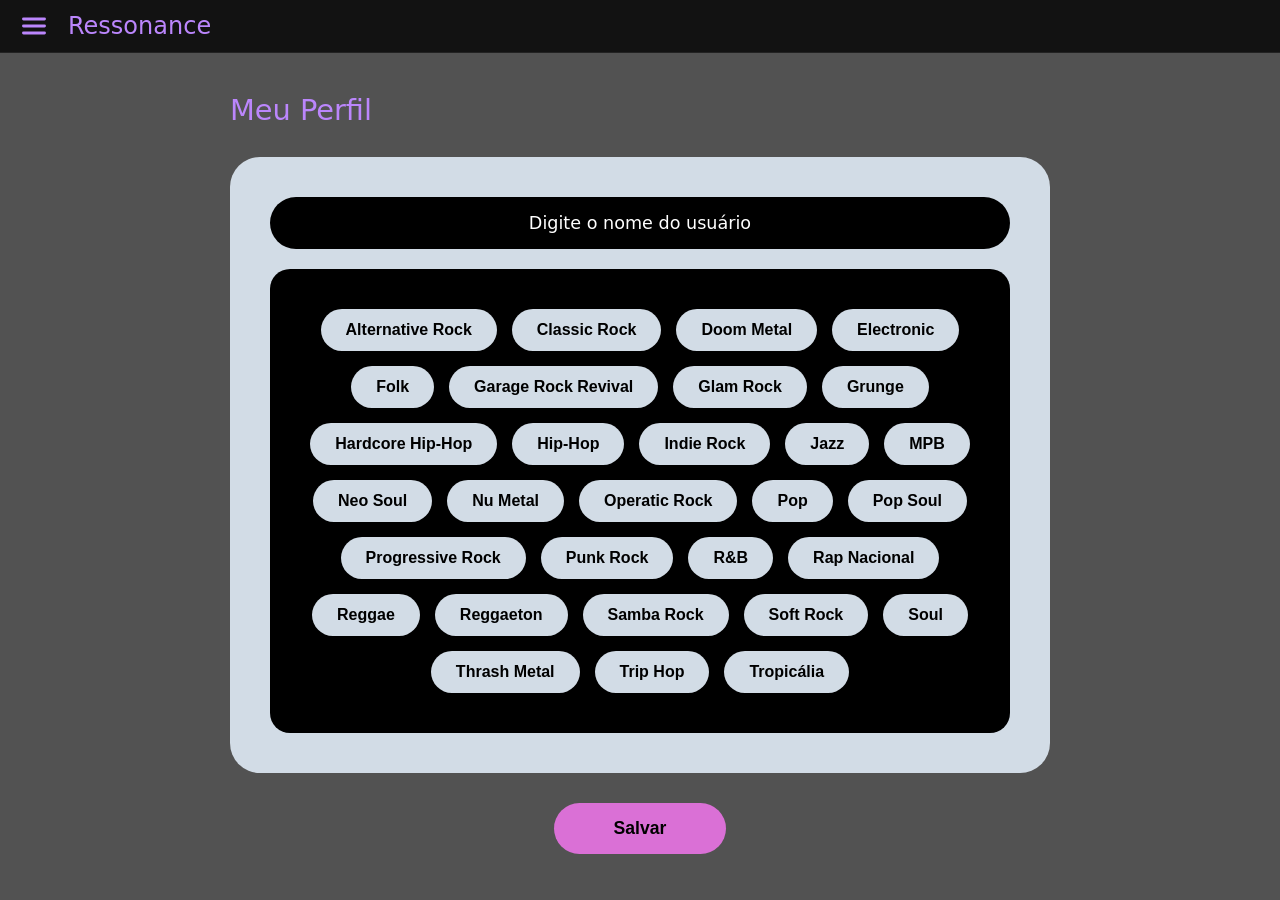
==== adicionar-resenha.html @ 9c0d60ce "provavel atualizacao final do projeto: funcionamento da pagina de perfil, de resenhas escritas e pag" ====
<!DOCTYPE html>
<html lang="pt-PT">
<head>
    <meta charset="UTF-8">
    <meta name="viewport" content="width=device-width, initial-scale=1.0">
    <title>Adicionar Resenha - Resonance</title>
    <link rel="stylesheet" href="style.css">
</head>
<body>
    <header>
        <button id="btn-menu" aria-label="Abrir menu de navegação">
            <svg width="28" height="28" viewBox="0 0 24 24" fill="none" stroke="currentColor" stroke-width="2.5" stroke-linecap="round" stroke-linejoin="round">
                <line x1="3" y1="12" x2="21" y2="12"></line>
                <line x1="3" y1="6" x2="21" y2="6"></line>
                <line x1="3" y1="18" x2="21" y2="18"></line>
            </svg>
        </button>
        <h1><a href="index.html">Ressonance</a></h1>
    </header>

    <div class="app-container">
        <!-- BARRA LATERAL -->
        <aside id="menu-lateral" class="fechado">
            <section class="perfil-usuario">
                <figure>
                    <svg width="40" height="40" viewBox="0 0 24 24" fill="currentColor">
                        <path d="M12 2C6.48 2 2 6.48 2 12s4.48 10 10 10 10-4.48 10-10S17.52 2 12 2zm0 3c1.66 0 3 1.34 3 3s-1.34 3-3 3-3-1.34-3-3 1.34-3 3-3zm0 14.2c-2.5 0-4.71-1.28-6-3.22.03-1.99 4-3.08 6-3.08 1.99 0 5.97 1.09 6 3.08-1.29 1.94-3.5 3.22-6 3.22z"/>
                    </svg>
                    <figcaption><a href="meu-perfil.html" id="nome-perfil-sidebar" style="color: inherit; text-decoration: none;">Meu Perfil</a></figcaption>
                </figure>
            </section>
            <nav aria-label="Menu principal">
                <ul>
                    <li><a href="minhas-resenhas.html">Suas Resenhas</a></li>
                    <li><a href="adicionar-resenha.html">Adicionar Resenha</a></li>
                </ul>
            </nav>
            <div class="menu-footer">
                <a href="#" id="btn-sair">Sair</a>
            </div>
        </aside>

        <main class="container-add-resenha">
            <h2 class="titulo-pagina">Adicionar Resenha</h2>
            
            <div class="caixa-formulario">
                
                <!-- 1. Campo do Álbum (com container relativo para o dropdown) -->
                <div class="grupo-input relativo">
                    <input type="text" id="input-album" class="input-escuro" placeholder="Digite o nome do álbum" autocomplete="off">
                    <div id="lista-autocomplete" class="dropdown-autocomplete"></div>
                </div>

                <!-- 2. Barra de Rolagem (Nota) -->
                <div class="grupo-input flex-row">
                    <div class="label-nota">Barra de rolagem</div>
                    <input type="range" id="range-nota" class="input-range" min="1" max="5" step="0.5" value="3">
                    <span id="display-nota" class="valor-nota">3.0</span>
                </div>

                <!-- 3. Área da Resenha -->
                <div class="grupo-input">
                    <textarea id="txt-resenha" class="input-escuro textarea-resenha" placeholder="Digite a resenha do álbum"></textarea>
                </div>
                
                <button id="btn-enviar-resenha" class="btn-enviar">ENVIAR</button>
            </div>
        </main>
    </div>

    <script src="barralat.js"></script>
    <script src="dados.js"></script>
    <script src="adicionar-resenha.js"></script>
</body>
</html>
---- style.css ----
:root {
    --bg-header: #121212;
    --bg-menu: #000000;
    --bg-principal: #525252;
    --cor-destaque: #BB86FC;
    --texto-branco: #FFFFFF;
}

* {
    margin: 0;
    padding: 0;
    box-sizing: border-box;
}

body {
    background-color: var(--bg-principal);
    color: var(--texto-branco);
    font-family: 'Inter', system-ui, sans-serif;
    height: 100vh;
    display: flex;
    flex-direction: column;
}

header {
    background-color: var(--bg-header);
    display: flex;
    align-items: center;
    padding: 12px 20px;
    gap: 20px;
    border-bottom: 1px solid #222;
}

#btn-menu {
    background: none;
    border: none;
    color: var(--cor-destaque);
    cursor: pointer;
    display: flex;
    align-items: center;
    justify-content: center;
}

#btn-menu:focus-visible {
    outline: 2px solid var(--cor-destaque);
}

header h1 {
    color: var(--cor-destaque);
    font-size: 1.5rem;
    font-weight: 500;
}

.app-container {
    display: flex;
    flex: 1;
    position: relative;
    overflow: hidden;
}

/* Estilo do Menu Lateral (Atualizado para empurrar a tela) */
aside {
    background-color: var(--bg-menu);
    width: 280px;
    height: 100%;
    position: relative; /* Removemos o absolute */
    margin-left: -280px; /* Esconde a barra para a esquerda */
    transition: margin-left 0.3s ease-in-out;
    display: flex;
    flex-direction: column;
    justify-content: space-between;
    padding: 30px 20px;
    border-right: 1px solid #1a1a1a;
    flex-shrink: 0; /* Evita que o menu amasse em telas menores */
}

/* JavaScript para abrir o menu */
aside.aberto {
    margin-left: 0; /* Ao voltar para a margem 0, ele empurra o 'main' */
}

.perfil-usuario figure {
    display: flex;
    align-items: center;
    gap: 15px;
    color: var(--cor-destaque);
    font-size: 1.2rem;
}

nav ul {
    list-style: none;
    display: flex;
    flex-direction: column;
    gap: 25px;
    margin-top: 40px;
}

nav a, .menu-footer a {
    color: var(--cor-destaque);
    text-decoration: none;
    font-size: 1.2rem;
    transition: opacity 0.2s;
}

nav a:hover, .menu-footer a:hover {
    opacity: 0.8;
}

.menu-footer {
    padding-bottom: 20px;
}

main {
    flex: 1;
    padding: 40px;
    background-color: var(--bg-principal);
    overflow-y: auto;
    width: 100%; /* Garante que o main ocupa todo o espaço deixado pelo menu */
}

/* 2. O cartão de cada álbum */
.cartao-album {
    display: flex;
    flex-direction: column;
    width: 100%;
    /* Se tiver um 'display: inline-block' antigo aqui no seu código, apague-o! */
}

.capa-placeholder {
    width: 140px;
    height: 180px;
    background-color: #D2DCE6;
    border-radius: 16px;
    display: flex;
    align-items: center;
    text-align: center;
    padding: 15px;
    color: #333;
    font-size: 0.9rem;
    font-weight: 500;
}

.cartao-album h3 {
    color: var(--texto-branco);
    font-size: 1rem;
    font-weight: 500;
    margin-top: 12px;
}

.estrelas {
    color: #FFB800; /* Amarelo da estrela */
    font-size: 1.1rem;
    font-weight: 600; /* Deixa o número em negrito */
    display: flex;
    align-items: center;
    gap: 6px; /* Espaçamento entre a estrela e o número */
    margin-top: 8px;
}

/* Estilo para a nova linha de Ano e Género */
.ano-genero {
    font-size: 0.85rem;
    color: #A0A0A0; /* Cinza mais claro para informações secundárias */
    margin-top: 4px;
}

/* =========================================
   PÁGINA DO ÁLBUM (ESTILO IMDB)
========================================= */
.layout-album {
    background-color: #000000; /* Fundo mais escuro como o IMDb */
    overflow-y: auto;
}

.conteudo-album {
    max-width: 1200px;
    margin: 0 auto;
    padding: 30px;
    width: 100%;
}

#btn-voltar {
    background: none;
    border: none;
    color: var(--cor-destaque);
    cursor: pointer;
}

/* Cabeçalho do Álbum */
.cabecalho-imdb {
    display: flex;
    justify-content: space-between;
    align-items: flex-end;
    margin-bottom: 20px;
}

.titulo-gigante {
    font-size: 3rem;
    font-weight: 400;
    margin-bottom: 5px;
}

.subtitulo-imdb {
    color: #A0A0A0;
    font-size: 1.1rem;
}

/* Caixa de Avaliação */
.avaliacao-imdb {
    display: flex;
    align-items: center;
}

.nota-destaque {
    display: flex;
    align-items: center;
    gap: 10px;
}

.estrela-grande {
    color: #FFB800;
    font-size: 2.5rem;
}

.numeros-nota strong {
    font-size: 1.5rem;
    color: var(--texto-branco);
}

.nota-maxima {
    color: #A0A0A0;
    font-size: 1rem;
}

.total-avaliacoes {
    color: #A0A0A0;
    font-size: 0.8rem;
    margin-top: -3px;
}

/* Estrutura Central (Capa + Info) */
.conteudo-principal-imdb {
    display: flex;
    gap: 30px;
    margin-bottom: 50px;
}

/* Padroniza as capas na página de detalhes do álbum */
.capa-grande-img {
    width: 280px;
    height: 280px; /* Trava a altura para ficar igual à largura */
    aspect-ratio: 1 / 1; /* Força o formato perfeitamente quadrado */
    object-fit: cover; /* Evita que a imagem fique esticada ou achatada */
    border-radius: 4px;
    flex-shrink: 0;
    box-shadow: 0 8px 16px rgba(0, 0, 0, 0.5);
}

/* Transforma o H1 do cabeçalho num link discreto */
header h1 a {
    color: var(--cor-destaque);
    text-decoration: none; /* Remove o sublinhado padrão dos links */
    cursor: pointer;
}

.informacoes-laterais {
    flex: 1;
}

.tags-genero {
    margin-bottom: 20px;
}

.tag {
    border: 1px solid rgba(255, 255, 255, 0.3);
    border-radius: 20px;
    padding: 6px 16px;
    font-size: 0.9rem;
    color: #E0E0E0;
    display: inline-block;
}

.sinopse {
    font-size: 1.1rem;
    line-height: 1.6;
    margin-bottom: 30px;
    color: #E0E0E0;
}

.creditos-linha {
    border-top: 1px solid rgba(255, 255, 255, 0.1);
    padding: 15px 0;
    font-size: 1.1rem;
}

.creditos-linha span {
    color: var(--cor-destaque);
    margin-left: 10px;
}

/* Secção de Resenhas */
.cabecalho-resenhas {
    display: flex;
    justify-content: space-between;
    align-items: center;
    margin-bottom: 20px;
}

.cabecalho-resenhas h2 {
    font-size: 1.5rem;
    position: relative;
    padding-left: 15px;
}

.cabecalho-resenhas h2::before {
    content: '';
    position: absolute;
    left: 0;
    top: 50%;
    transform: translateY(-50%);
    width: 5px;
    height: 25px;
    background-color: var(--cor-destaque);
    border-radius: 2px;
}

.btn-avaliar {
    background-color: var(--bg-principal);
    color: var(--cor-destaque);
    border: none;
    padding: 8px 16px;
    border-radius: 4px;
    font-weight: 600;
    cursor: pointer;
    transition: background 0.2s;
}

.btn-avaliar:hover {
    background-color: #333;
}

/* Cartões de Resenha */
#lista-resenhas {
    display: flex;
    flex-direction: column;
    gap: 15px;
}

.cartao-resenha {
    background-color: var(--bg-principal);
    padding: 20px;
    border-radius: 8px;
}

.resenha-topo {
    display: flex;
    align-items: center;
    gap: 15px;
    margin-bottom: 10px;
}

.resenha-estrelas {
    color: #FFB800;
    font-weight: bold;
    background-color: rgba(255, 184, 0, 0.1);
    padding: 4px 8px;
    border-radius: 4px;
}

.resenha-autor {
    color: #A0A0A0;
    font-size: 0.9rem;
}

/* =========================================
   LISTA DE MÚSICAS (TRACKLIST)
========================================= */
.container-faixas {
    margin-bottom: 30px;
    background-color: rgba(255, 255, 255, 0.03);
    border-radius: 8px;
    padding: 20px;
    border: 1px solid rgba(255, 255, 255, 0.05);
}

.container-faixas h3 {
    font-size: 1.2rem;
    margin-bottom: 15px;
    color: var(--texto-branco);
}

.lista-musicas {
    list-style: none;
    display: flex;
    flex-direction: column;
    gap: 5px;
    max-height: 220px; /* Limita a altura para criar barra de rolagem */
    overflow-y: auto;
    padding-right: 10px;
}

/* Estiliza a barra de rolagem da lista de músicas (Apenas para navegadores Webkit) */
.lista-musicas::-webkit-scrollbar {
    width: 6px;
}
.lista-musicas::-webkit-scrollbar-track {
    background: rgba(255, 255, 255, 0.05);
    border-radius: 4px;
}
.lista-musicas::-webkit-scrollbar-thumb {
    background: rgba(255, 255, 255, 0.2);
    border-radius: 4px;
}

.lista-musicas li {
    font-size: 1rem;
    color: #E0E0E0;
    padding: 8px 12px;
    border-radius: 4px;
    display: flex;
    align-items: center;
    transition: background-color 0.2s;
}

.lista-musicas li:hover {
    background-color: rgba(255, 255, 255, 0.08);
}

.numero-faixa {
    color: #A0A0A0;
    font-size: 0.9rem;
    min-width: 30px;
    display: inline-block;
}

/* 1. Grade principal dos álbuns */
.grade-albuns {
    display: grid;
    grid-template-columns: repeat(3, 1fr);
    gap: 40px;
    max-width: 1100px;
    margin: 0 auto; /* Isso centraliza os álbuns e remove o espaço vazio à direita */
}

/* 3. A imagem da capa corrigida */
.imagem-capa {
    width: 100%; /* Preenche toda a coluna do grid */
    aspect-ratio: 1 / 1; /* Força a imagem a ter a mesma altura e largura (quadrado) */
    object-fit: cover; /* Preenche o quadrado cortando o excesso, ELIMINANDO A DISTORÇÃO */
    border-radius: 8px;
    box-shadow: 0 4px 12px rgba(0, 0, 0, 0.4);
    margin-bottom: 12px; /* Dá um respiro entre a imagem e o título do álbum */
}
/* =========================================
   PÁGINA "SUAS RESENHAS"
========================================= */
.container-minhas-resenhas {
    padding: 40px;
    max-width: 1000px; /* Limita a largura para o cartão não ficar muito esticado */
    margin: 0 auto;    /* Centraliza na tela */
    width: 100%;
}

.titulo-pagina {
    color: var(--cor-destaque);
    font-size: 1.8rem;
    margin-bottom: 30px;
    font-weight: 500;
}

#lista-minhas-resenhas {
    display: flex;
    flex-direction: column;
    gap: 20px;
}

.cartao-minha-resenha {
    background-color: #D2DCE6; /* A cor da caixa cinza claro */
    border-radius: 16px;
    display: flex;
    align-items: stretch;
    padding: 15px;
    gap: 20px;
    color: #121212; /* Texto escuro para contrastar com o fundo claro */
}

/* Container da esquerda (Capa, Título e Nota) */
.info-album-resenha {
    display: flex;
    align-items: center;
    gap: 15px;
    min-width: 280px; 
}

.capa-resenha-horizontal {
    width: 90px;
    height: 90px;
    object-fit: cover;
    border-radius: 8px;
    box-shadow: 0 2px 5px rgba(0,0,0,0.3);
}

.textos-album-resenha h3 {
    font-size: 1.2rem;
    margin-bottom: 5px;
    color: #121212;
    font-weight: 600;
}

.nota-resenha {
    display: flex;
    align-items: center;
    gap: 5px;
    font-size: 1.1rem;
    font-weight: bold;
    color: #525252;
}

.nota-resenha .estrela-icone {
    color: #FFB800;
    font-size: 1.8rem;
}

/* Container da direita (Texto da resenha) */
.texto-resenha-usuario {
    flex: 1; /* Faz o texto preencher todo o resto do espaço disponível */
    display: flex;
    align-items: center;
    padding-left: 20px;
    border-left: 2px solid rgba(0, 0, 0, 0.1); /* Cria uma linha divisória elegante entre a info e o texto */
    font-size: 1.15rem;
    line-height: 1.5;
    font-weight: 500;
    color: #121212;
}

/* Responsividade (Para não quebrar em telemóveis) */
@media (max-width: 768px) {
    .cartao-minha-resenha {
        flex-direction: column;
    }
    .texto-resenha-usuario {
        border-left: none;
        border-top: 2px solid rgba(0, 0, 0, 0.1);
        padding-left: 0;
        padding-top: 15px;
    }
}

/* =========================================
   PÁGINA "ADICIONAR RESENHA"
========================================= */
.container-add-resenha {
    padding: 40px;
    max-width: 900px;
    margin: 0 auto;
    width: 100%;
}

.caixa-formulario {
    background-color: #D2DCE6; /* Fundo cinza claro igual do modelo */
    padding: 30px;
    border-radius: 20px;
    display: flex;
    flex-direction: column;
    gap: 20px;
}

.grupo-input {
    width: 100%;
}

.relativo {
    position: relative;
}

.input-escuro {
    width: 100%;
    background-color: #000000;
    color: #FFFFFF;
    border: none;
    padding: 16px 20px;
    border-radius: 40px;
    font-size: 1.1rem;
    font-family: inherit;
    text-align: center;
}

.input-escuro::placeholder {
    color: #FFFFFF;
}

.textarea-resenha {
    border-radius: 20px;
    min-height: 180px;
    resize: none; /* Impede que o usuário deforme a caixa */
    text-align: center;
    padding-top: 75px; /* Centraliza o texto verticalmente como no modelo */
}

/* Barra de Rolagem (Range) */
.flex-row {
    background-color: #000000;
    border-radius: 40px;
    display: flex;
    align-items: center;
    padding: 12px 25px;
    gap: 15px;
}

.label-nota {
    color: #FFFFFF;
    flex: 1;
    text-align: center;
    font-size: 1.1rem;
}

.input-range {
    flex: 1;
    cursor: pointer;
}

.valor-nota {
    color: #FFFFFF;
    font-size: 1.2rem;
    font-weight: bold;
    min-width: 35px;
}

/* Dropdown Autocomplete */
.dropdown-autocomplete {
    position: absolute;
    top: calc(100% + 5px);
    left: 0;
    width: 100%;
    background-color: #222222;
    border-radius: 16px;
    max-height: 200px;
    overflow-y: auto;
    z-index: 50;
    box-shadow: 0 5px 15px rgba(0,0,0,0.5);
}

.item-autocomplete {
    padding: 12px 20px;
    color: #FFFFFF;
    cursor: pointer;
    border-bottom: 1px solid #333;
    transition: background 0.2s;
}

.item-autocomplete:hover {
    background-color: var(--cor-destaque);
    color: #000;
}

/* Botão Enviar */
.btn-enviar {
    background-color: var(--cor-destaque);
    color: #000;
    border: none;
    padding: 15px;
    border-radius: 40px;
    font-weight: bold;
    font-size: 1.1rem;
    cursor: pointer;
    transition: transform 0.2s;
    width: 200px;
    margin: 0 auto;
}

.btn-enviar:hover {
    transform: scale(1.05);
}

/* =========================================
   CORREÇÃO DO ESPAÇO BRANCO E SCROLLBAR
========================================= */
body, html {
    overflow-x: hidden; /* Impede que o conteúdo vaze para a lateral criando o espaço branco */
}

/* Estiliza a barra de rolagem para combinar com o site e remover a barra branca */
::-webkit-scrollbar {
    width: 10px;
}
::-webkit-scrollbar-track {
    background: var(--bg-principal);
}
::-webkit-scrollbar-thumb {
    background: #222;
    border-radius: 5px;
}
::-webkit-scrollbar-thumb:hover {
    background: var(--cor-destaque);
}

/* =========================================
   PÁGINA "MEU PERFIL"
========================================= */
.container-perfil {
    padding: 40px;
    max-width: 900px;
    margin: 0 auto;
    width: 100%;
    display: flex;
    flex-direction: column;
}

.caixa-formulario-perfil {
    background-color: #D2DCE6;
    padding: 40px;
    border-radius: 30px;
    display: flex;
    flex-direction: column;
    gap: 20px;
}

.caixa-preta-generos {
    background-color: #000000;
    border-radius: 20px;
    padding: 40px 20px;
    min-height: 200px;
}

.grid-generos {
    display: flex;
    flex-wrap: wrap;
    gap: 15px;
    justify-content: center;
}

.btn-genero {
    background-color: #D2DCE6;
    color: #000000;
    border: none;
    padding: 12px 25px;
    border-radius: 30px; /* Formato de pílula igual à imagem */
    font-weight: bold;
    font-size: 1rem;
    cursor: pointer;
    transition: background-color 0.2s, transform 0.1s;
}

.btn-genero:hover {
    transform: scale(1.05);
}

.btn-genero.selecionado {
    background-color: var(--cor-destaque); /* Fica roxo quando clicado */
    color: #FFFFFF;
}

.btn-salvar-rosa {
    background-color: #DA70D6; /* Tom de rosa/roxo baseado na referência */
    color: #000;
    border: none;
    padding: 15px 60px;
    border-radius: 40px;
    font-weight: bold;
    font-size: 1.1rem;
    cursor: pointer;
    margin: 30px auto 0; /* Centraliza o botão embaixo da caixa */
    display: block;
    transition: transform 0.2s;
}

.btn-salvar-rosa:hover {
    transform: scale(1.05);
}
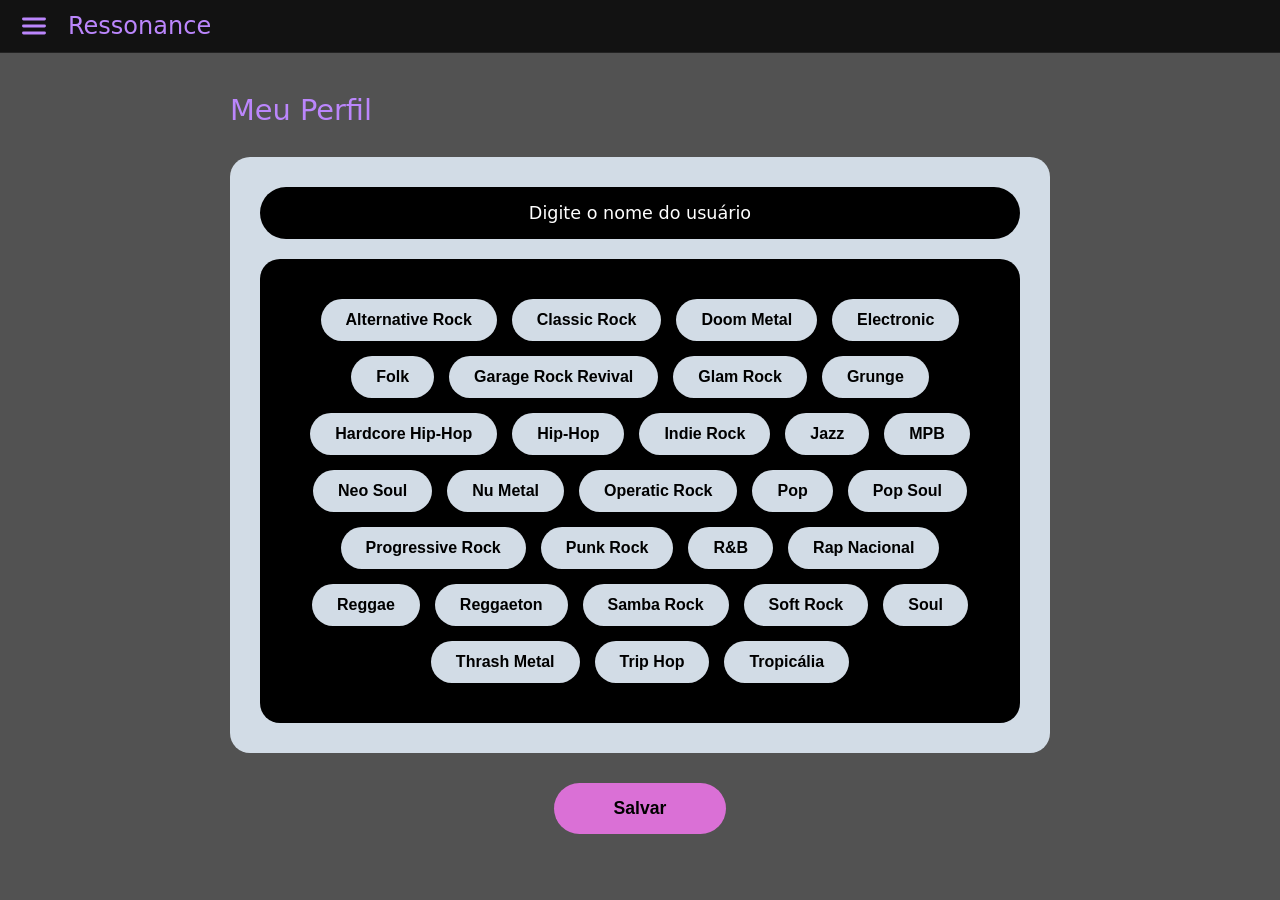
==== commit c6620665: "ultimas mudancas no codigo so dite Ressonance" ====
--- a/adicionar-resenha.html
+++ b/adicionar-resenha.html
@@ -3,7 +3,7 @@
 <head>
     <meta charset="UTF-8">
     <meta name="viewport" content="width=device-width, initial-scale=1.0">
-    <title>Adicionar Resenha - Resonance</title>
+    <title>Adicionar Resenha - Ressonance</title>
     <link rel="stylesheet" href="style.css">
 </head>
 <body>
@@ -45,20 +45,19 @@
             
             <div class="caixa-formulario">
                 
-                <!-- 1. Campo do Álbum (com container relativo para o dropdown) -->
+                <!-- NOME DO ÁLBUM -->
                 <div class="grupo-input relativo">
                     <input type="text" id="input-album" class="input-escuro" placeholder="Digite o nome do álbum" autocomplete="off">
                     <div id="lista-autocomplete" class="dropdown-autocomplete"></div>
                 </div>
 
-                <!-- 2. Barra de Rolagem (Nota) -->
+                <!-- nOTA -->
                 <div class="grupo-input flex-row">
-                    <div class="label-nota">Barra de rolagem</div>
                     <input type="range" id="range-nota" class="input-range" min="1" max="5" step="0.5" value="3">
                     <span id="display-nota" class="valor-nota">3.0</span>
                 </div>
 
-                <!-- 3. Área da Resenha -->
+                <!-- RESENHA -->
                 <div class="grupo-input">
                     <textarea id="txt-resenha" class="input-escuro textarea-resenha" placeholder="Digite a resenha do álbum"></textarea>
                 </div>
--- a/style.css
+++ b/style.css
@@ -12,13 +12,14 @@
     box-sizing: border-box;
 }
 
-body {
+body, html {
     background-color: var(--bg-principal);
     color: var(--texto-branco);
     font-family: 'Inter', system-ui, sans-serif;
     height: 100vh;
     display: flex;
     flex-direction: column;
+    overflow-x: hidden;
 }
 
 header {
@@ -50,6 +51,12 @@
     font-weight: 500;
 }
 
+header h1 a {
+    color: var(--cor-destaque);
+    text-decoration: none;
+    cursor: pointer;
+}
+
 .app-container {
     display: flex;
     flex: 1;
@@ -57,25 +64,24 @@
     overflow: hidden;
 }
 
-/* Estilo do Menu Lateral (Atualizado para empurrar a tela) */
+/* Estilo do Menu Lateral */
 aside {
     background-color: var(--bg-menu);
     width: 280px;
     height: 100%;
-    position: relative; /* Removemos o absolute */
-    margin-left: -280px; /* Esconde a barra para a esquerda */
+    position: relative;
+    margin-left: -280px;
     transition: margin-left 0.3s ease-in-out;
     display: flex;
     flex-direction: column;
     justify-content: space-between;
     padding: 30px 20px;
     border-right: 1px solid #1a1a1a;
-    flex-shrink: 0; /* Evita que o menu amasse em telas menores */
-}
-
-/* JavaScript para abrir o menu */
+    flex-shrink: 0;
+}
+
 aside.aberto {
-    margin-left: 0; /* Ao voltar para a margem 0, ele empurra o 'main' */
+    margin-left: 0;
 }
 
 .perfil-usuario figure {
@@ -114,60 +120,59 @@
     padding: 40px;
     background-color: var(--bg-principal);
     overflow-y: auto;
-    width: 100%; /* Garante que o main ocupa todo o espaço deixado pelo menu */
-}
-
-/* 2. O cartão de cada álbum */
+    width: 100%;
+}
+
+/* Grade de álbuns na página principal */
+.grade-albuns {
+    display: grid;
+    grid-template-columns: repeat(3, 1fr);
+    gap: 40px;
+    max-width: 1100px;
+    margin: 0 auto;
+}
+
 .cartao-album {
     display: flex;
     flex-direction: column;
     width: 100%;
-    /* Se tiver um 'display: inline-block' antigo aqui no seu código, apague-o! */
-}
-
-.capa-placeholder {
-    width: 140px;
-    height: 180px;
-    background-color: #D2DCE6;
-    border-radius: 16px;
-    display: flex;
-    align-items: center;
-    text-align: center;
-    padding: 15px;
-    color: #333;
-    font-size: 0.9rem;
-    font-weight: 500;
+}
+
+.imagem-capa {
+    width: 100%;
+    aspect-ratio: 1 / 1;
+    object-fit: cover;
+    border-radius: 8px;
+    box-shadow: 0 4px 12px rgba(0, 0, 0, 0.4);
+    margin-bottom: 12px;
 }
 
 .cartao-album h3 {
     color: var(--texto-branco);
     font-size: 1rem;
     font-weight: 500;
-    margin-top: 12px;
+    margin-top: 4px;
 }
 
 .estrelas {
-    color: #FFB800; /* Amarelo da estrela */
-    font-size: 1.1rem;
-    font-weight: 600; /* Deixa o número em negrito */
-    display: flex;
-    align-items: center;
-    gap: 6px; /* Espaçamento entre a estrela e o número */
+    color: #FFB800;
+    font-size: 1.1rem;
+    font-weight: 600;
+    display: flex;
+    align-items: center;
+    gap: 6px;
     margin-top: 8px;
 }
 
-/* Estilo para a nova linha de Ano e Género */
 .ano-genero {
     font-size: 0.85rem;
-    color: #A0A0A0; /* Cinza mais claro para informações secundárias */
+    color: #A0A0A0;
     margin-top: 4px;
 }
 
-/* =========================================
-   PÁGINA DO ÁLBUM (ESTILO IMDB)
-========================================= */
+/* PAGINA DE DETALHES DO ALBUM */
 .layout-album {
-    background-color: #000000; /* Fundo mais escuro como o IMDb */
+    background-color: #000000;
     overflow-y: auto;
 }
 
@@ -178,15 +183,7 @@
     width: 100%;
 }
 
-#btn-voltar {
-    background: none;
-    border: none;
-    color: var(--cor-destaque);
-    cursor: pointer;
-}
-
-/* Cabeçalho do Álbum */
-.cabecalho-imdb {
+.cabecalho-detalhes {
     display: flex;
     justify-content: space-between;
     align-items: flex-end;
@@ -197,15 +194,15 @@
     font-size: 3rem;
     font-weight: 400;
     margin-bottom: 5px;
-}
-
-.subtitulo-imdb {
+    color: var(--texto-branco);
+}
+
+.subtitulo-detalhes {
     color: #A0A0A0;
     font-size: 1.1rem;
 }
 
-/* Caixa de Avaliação */
-.avaliacao-imdb {
+.avaliacao-detalhes {
     display: flex;
     align-items: center;
 }
@@ -237,37 +234,34 @@
     margin-top: -3px;
 }
 
-/* Estrutura Central (Capa + Info) */
-.conteudo-principal-imdb {
-    display: flex;
-    gap: 30px;
+/* Estrutura a capa ao lado da fista de faixas */
+.conteudo-principal-detalhes {
+    display: flex;
+    flex-direction: row;
+    align-items: flex-start;
+    gap: 40px;
     margin-bottom: 50px;
 }
 
-/* Padroniza as capas na página de detalhes do álbum */
 .capa-grande-img {
     width: 280px;
-    height: 280px; /* Trava a altura para ficar igual à largura */
-    aspect-ratio: 1 / 1; /* Força o formato perfeitamente quadrado */
-    object-fit: cover; /* Evita que a imagem fique esticada ou achatada */
-    border-radius: 4px;
+    height: 280px;
+    aspect-ratio: 1 / 1;
+    object-fit: cover;
+    border-radius: 8px;
     flex-shrink: 0;
     box-shadow: 0 8px 16px rgba(0, 0, 0, 0.5);
 }
 
-/* Transforma o H1 do cabeçalho num link discreto */
-header h1 a {
-    color: var(--cor-destaque);
-    text-decoration: none; /* Remove o sublinhado padrão dos links */
-    cursor: pointer;
-}
-
 .informacoes-laterais {
     flex: 1;
+    display: flex;
+    flex-direction: column;
+    gap: 20px;
 }
 
 .tags-genero {
-    margin-bottom: 20px;
+    margin-bottom: 5px;
 }
 
 .tag {
@@ -279,13 +273,6 @@
     display: inline-block;
 }
 
-.sinopse {
-    font-size: 1.1rem;
-    line-height: 1.6;
-    margin-bottom: 30px;
-    color: #E0E0E0;
-}
-
 .creditos-linha {
     border-top: 1px solid rgba(255, 255, 255, 0.1);
     padding: 15px 0;
@@ -297,7 +284,7 @@
     margin-left: 10px;
 }
 
-/* Secção de Resenhas */
+/* Secao de Resenhas */
 .cabecalho-resenhas {
     display: flex;
     justify-content: space-between;
@@ -338,7 +325,6 @@
     background-color: #333;
 }
 
-/* Cartões de Resenha */
 #lista-resenhas {
     display: flex;
     flex-direction: column;
@@ -371,11 +357,8 @@
     font-size: 0.9rem;
 }
 
-/* =========================================
-   LISTA DE MÚSICAS (TRACKLIST)
-========================================= */
+/* Lista de Musicas */
 .container-faixas {
-    margin-bottom: 30px;
     background-color: rgba(255, 255, 255, 0.03);
     border-radius: 8px;
     padding: 20px;
@@ -393,12 +376,11 @@
     display: flex;
     flex-direction: column;
     gap: 5px;
-    max-height: 220px; /* Limita a altura para criar barra de rolagem */
+    max-height: 220px;
     overflow-y: auto;
     padding-right: 10px;
 }
 
-/* Estiliza a barra de rolagem da lista de músicas (Apenas para navegadores Webkit) */
 .lista-musicas::-webkit-scrollbar {
     width: 6px;
 }
@@ -432,31 +414,13 @@
     display: inline-block;
 }
 
-/* 1. Grade principal dos álbuns */
-.grade-albuns {
-    display: grid;
-    grid-template-columns: repeat(3, 1fr);
-    gap: 40px;
-    max-width: 1100px;
-    margin: 0 auto; /* Isso centraliza os álbuns e remove o espaço vazio à direita */
-}
-
-/* 3. A imagem da capa corrigida */
-.imagem-capa {
-    width: 100%; /* Preenche toda a coluna do grid */
-    aspect-ratio: 1 / 1; /* Força a imagem a ter a mesma altura e largura (quadrado) */
-    object-fit: cover; /* Preenche o quadrado cortando o excesso, ELIMINANDO A DISTORÇÃO */
-    border-radius: 8px;
-    box-shadow: 0 4px 12px rgba(0, 0, 0, 0.4);
-    margin-bottom: 12px; /* Dá um respiro entre a imagem e o título do álbum */
-}
-/* =========================================
-   PÁGINA "SUAS RESENHAS"
-========================================= */
-.container-minhas-resenhas {
+/* PAGINAS "SUAS RESENHAS" & "ADICIONAR" & "PERFIL" */
+.container-minhas-resenhas,
+.container-add-resenha,
+.container-perfil {
     padding: 40px;
-    max-width: 1000px; /* Limita a largura para o cartão não ficar muito esticado */
-    margin: 0 auto;    /* Centraliza na tela */
+    max-width: 900px;
+    margin: 0 auto;
     width: 100%;
 }
 
@@ -467,97 +431,9 @@
     font-weight: 500;
 }
 
-#lista-minhas-resenhas {
-    display: flex;
-    flex-direction: column;
-    gap: 20px;
-}
-
-.cartao-minha-resenha {
-    background-color: #D2DCE6; /* A cor da caixa cinza claro */
-    border-radius: 16px;
-    display: flex;
-    align-items: stretch;
-    padding: 15px;
-    gap: 20px;
-    color: #121212; /* Texto escuro para contrastar com o fundo claro */
-}
-
-/* Container da esquerda (Capa, Título e Nota) */
-.info-album-resenha {
-    display: flex;
-    align-items: center;
-    gap: 15px;
-    min-width: 280px; 
-}
-
-.capa-resenha-horizontal {
-    width: 90px;
-    height: 90px;
-    object-fit: cover;
-    border-radius: 8px;
-    box-shadow: 0 2px 5px rgba(0,0,0,0.3);
-}
-
-.textos-album-resenha h3 {
-    font-size: 1.2rem;
-    margin-bottom: 5px;
-    color: #121212;
-    font-weight: 600;
-}
-
-.nota-resenha {
-    display: flex;
-    align-items: center;
-    gap: 5px;
-    font-size: 1.1rem;
-    font-weight: bold;
-    color: #525252;
-}
-
-.nota-resenha .estrela-icone {
-    color: #FFB800;
-    font-size: 1.8rem;
-}
-
-/* Container da direita (Texto da resenha) */
-.texto-resenha-usuario {
-    flex: 1; /* Faz o texto preencher todo o resto do espaço disponível */
-    display: flex;
-    align-items: center;
-    padding-left: 20px;
-    border-left: 2px solid rgba(0, 0, 0, 0.1); /* Cria uma linha divisória elegante entre a info e o texto */
-    font-size: 1.15rem;
-    line-height: 1.5;
-    font-weight: 500;
-    color: #121212;
-}
-
-/* Responsividade (Para não quebrar em telemóveis) */
-@media (max-width: 768px) {
-    .cartao-minha-resenha {
-        flex-direction: column;
-    }
-    .texto-resenha-usuario {
-        border-left: none;
-        border-top: 2px solid rgba(0, 0, 0, 0.1);
-        padding-left: 0;
-        padding-top: 15px;
-    }
-}
-
-/* =========================================
-   PÁGINA "ADICIONAR RESENHA"
-========================================= */
-.container-add-resenha {
-    padding: 40px;
-    max-width: 900px;
-    margin: 0 auto;
-    width: 100%;
-}
-
-.caixa-formulario {
-    background-color: #D2DCE6; /* Fundo cinza claro igual do modelo */
+.caixa-formulario,
+.caixa-formulario-perfil {
+    background-color: #D2DCE6;
     padding: 30px;
     border-radius: 20px;
     display: flex;
@@ -592,12 +468,11 @@
 .textarea-resenha {
     border-radius: 20px;
     min-height: 180px;
-    resize: none; /* Impede que o usuário deforme a caixa */
+    resize: none;
     text-align: center;
-    padding-top: 75px; /* Centraliza o texto verticalmente como no modelo */
-}
-
-/* Barra de Rolagem (Range) */
+    padding-top: 75px;
+}
+
 .flex-row {
     background-color: #000000;
     border-radius: 40px;
@@ -626,7 +501,6 @@
     min-width: 35px;
 }
 
-/* Dropdown Autocomplete */
 .dropdown-autocomplete {
     position: absolute;
     top: calc(100% + 5px);
@@ -653,7 +527,6 @@
     color: #000;
 }
 
-/* Botão Enviar */
 .btn-enviar {
     background-color: var(--cor-destaque);
     color: #000;
@@ -666,55 +539,14 @@
     transition: transform 0.2s;
     width: 200px;
     margin: 0 auto;
+    display: block;
 }
 
 .btn-enviar:hover {
     transform: scale(1.05);
 }
 
-/* =========================================
-   CORREÇÃO DO ESPAÇO BRANCO E SCROLLBAR
-========================================= */
-body, html {
-    overflow-x: hidden; /* Impede que o conteúdo vaze para a lateral criando o espaço branco */
-}
-
-/* Estiliza a barra de rolagem para combinar com o site e remover a barra branca */
-::-webkit-scrollbar {
-    width: 10px;
-}
-::-webkit-scrollbar-track {
-    background: var(--bg-principal);
-}
-::-webkit-scrollbar-thumb {
-    background: #222;
-    border-radius: 5px;
-}
-::-webkit-scrollbar-thumb:hover {
-    background: var(--cor-destaque);
-}
-
-/* =========================================
-   PÁGINA "MEU PERFIL"
-========================================= */
-.container-perfil {
-    padding: 40px;
-    max-width: 900px;
-    margin: 0 auto;
-    width: 100%;
-    display: flex;
-    flex-direction: column;
-}
-
-.caixa-formulario-perfil {
-    background-color: #D2DCE6;
-    padding: 40px;
-    border-radius: 30px;
-    display: flex;
-    flex-direction: column;
-    gap: 20px;
-}
-
+/* Estilo da pagina de perfil */
 .caixa-preta-generos {
     background-color: #000000;
     border-radius: 20px;
@@ -734,7 +566,7 @@
     color: #000000;
     border: none;
     padding: 12px 25px;
-    border-radius: 30px; /* Formato de pílula igual à imagem */
+    border-radius: 30px;
     font-weight: bold;
     font-size: 1rem;
     cursor: pointer;
@@ -746,12 +578,12 @@
 }
 
 .btn-genero.selecionado {
-    background-color: var(--cor-destaque); /* Fica roxo quando clicado */
+    background-color: var(--cor-destaque);
     color: #FFFFFF;
 }
 
 .btn-salvar-rosa {
-    background-color: #DA70D6; /* Tom de rosa/roxo baseado na referência */
+    background-color: #DA70D6;
     color: #000;
     border: none;
     padding: 15px 60px;
@@ -759,11 +591,91 @@
     font-weight: bold;
     font-size: 1.1rem;
     cursor: pointer;
-    margin: 30px auto 0; /* Centraliza o botão embaixo da caixa */
+    margin: 30px auto 0;
     display: block;
     transition: transform 0.2s;
 }
 
 .btn-salvar-rosa:hover {
     transform: scale(1.05);
+}
+
+/* Cartoes de Minhas Resenhas */
+#lista-minhas-resenhas {
+    display: flex;
+    flex-direction: column;
+    gap: 20px;
+}
+
+.cartao-minha-resenha {
+    background-color: #D2DCE6;
+    border-radius: 16px;
+    display: flex;
+    align-items: stretch;
+    padding: 15px;
+    gap: 20px;
+    color: #121212;
+}
+
+.info-album-resenha {
+    display: flex;
+    align-items: center;
+    gap: 15px;
+    min-width: 280px;
+}
+
+.capa-resenha-horizontal {
+    width: 90px;
+    height: 90px;
+    object-fit: cover;
+    border-radius: 8px;
+    box-shadow: 0 2px 5px rgba(0,0,0,0.3);
+}
+
+.textos-album-resenha h3 {
+    font-size: 1.2rem;
+    margin-bottom: 5px;
+    color: #121212;
+    font-weight: 600;
+}
+
+.nota-resenha {
+    display: flex;
+    align-items: center;
+    gap: 5px;
+    font-size: 1.1rem;
+    font-weight: bold;
+    color: #525252;
+}
+
+.nota-resenha .estrela-icone {
+    color: #FFB800;
+    font-size: 1.8rem;
+}
+
+.texto-resenha-usuario {
+    flex: 1;
+    display: flex;
+    align-items: center;
+    padding-left: 20px;
+    border-left: 2px solid rgba(0, 0, 0, 0.1);
+    font-size: 1.15rem;
+    line-height: 1.5;
+    font-weight: 500;
+    color: #121212;
+}
+
+/* Scrollbar Geral personalizada */
+::-webkit-scrollbar {
+    width: 10px;
+}
+::-webkit-scrollbar-track {
+    background: var(--bg-principal);
+}
+::-webkit-scrollbar-thumb {
+    background: #222;
+    border-radius: 5px;
+}
+::-webkit-scrollbar-thumb:hover {
+    background: var(--cor-destaque);
 }
